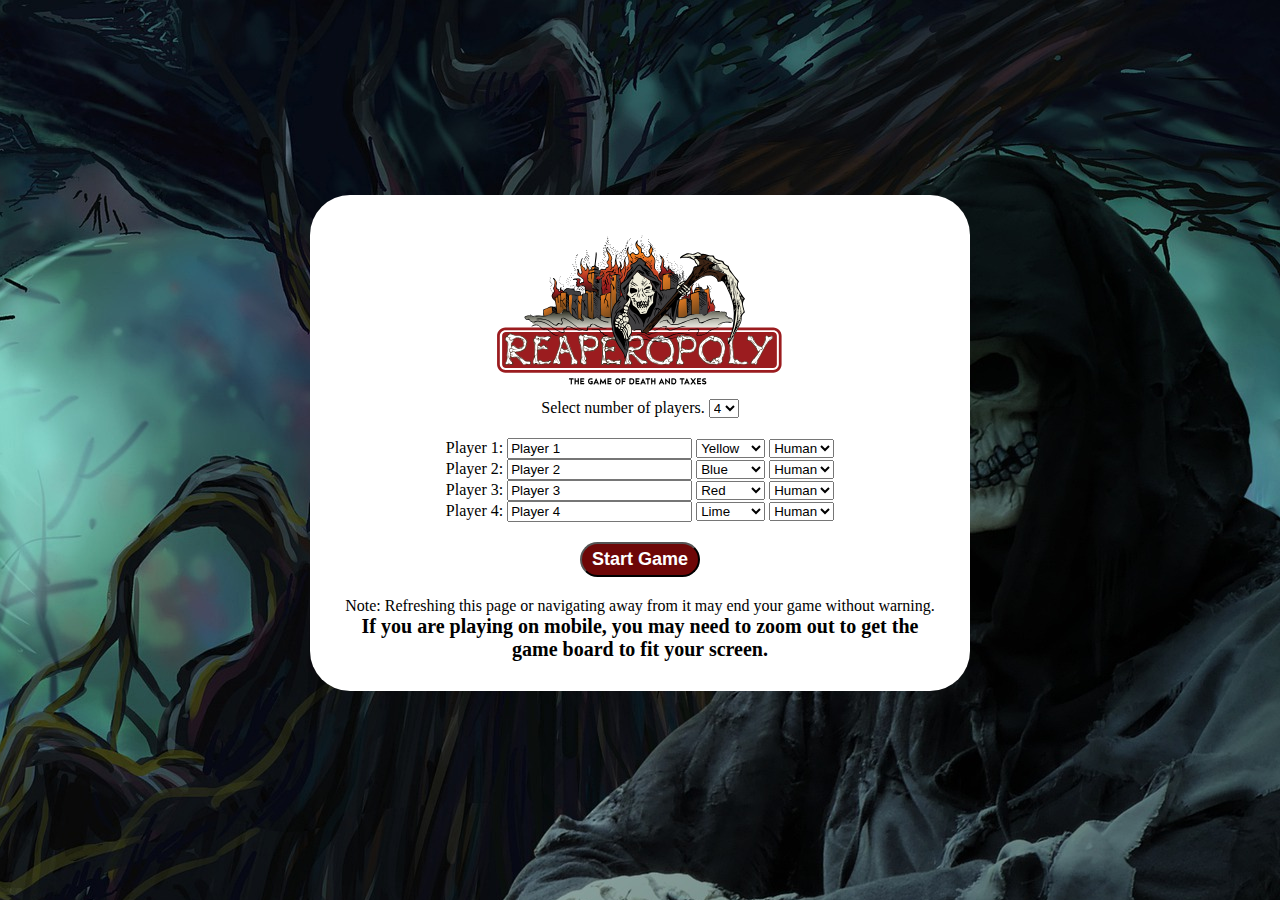
==== index.html @ f4bc970d "c" ====
<!DOCTYPE html PUBLIC "-//W3C//DTD XHTML 1.0 Strict//EN" "http://www.w3.org/TR/xhtml1/DTD/xhtml1-strict.dtd">
<html xmlns="http://www.w3.org/1999/xhtml">
<head>
	<title>Reaperopoly</title>
	<meta http-equiv="Content-type" content="text/html;charset=UTF-8" />
	<meta name="viewport" content="width=device-width, initial-scale=1">
	<script src="https://ajax.googleapis.com/ajax/libs/jquery/1.11.1/jquery.min.js"></script>
	<script type="text/javascript" src="classicedition.js"></script>
    <script src="https://code.jquery.com/jquery-1.10.2.js"></script>
	<!-- Comment out the previous line and uncomment the next one to enable the New York City Edition -->
	<!-- <script type="text/javascript" src="newyorkcityedition.js"></script> -->
	<link rel="icon" type="image/x-icon" href="/images/favicon.png">
	<script type="text/javascript" src="ai.js"></script>
	<script type="text/javascript" src="monopoly.js"></script>
	<link rel="stylesheet" type="text/css" href="styles.css" />
</head>

<body>
	<div id="popupbackground"></div>
	<div id="popupwrap">
		<div id="popup">
			<div style="position: relative;">
				<!-- <img id="popupclose" src="Images/close.png" title="Close" alt="x" onclick="hide('popupbackground'); hide('popupwrap');" /> -->
				<div id="popuptext"></div>
				<div id="popupdrag"></div>
			</div>
		</div>
	</div>

	<div id="statsbackground"></div>
	<div id="statswrap">
		<div id="stats">
			<div style="position: relative;">
				<img id="statsclose" src="images/close.png" title="Close" alt="x" />
				<div id="statstext"></div>
				<div id="statsdrag"></div>
			</div>
		</div>
	</div>

	<p id="noscript">
		Note: This page will not function without JavaScript.
	</p>

	<div id="refresh">
		Refresh this page to start a new game.
	</div>

	<!-- <div id="enlarge"></div> -->

	<div id="deed">
		<div id="deed-normal" style="display: none;">
			<div id="deed-header">
				<div style="margin: 5px; font-size: 11px;">T I T L E&nbsp;&nbsp;D E E D</div>
				<div id="deed-name"></div>
			</div>
			<table id="deed-table">
				<tr>
					<td colspan="2">
						RENT&nbsp;$<span id="deed-baserent">12</span>.
					</td>
				</tr>
				<tr>
					<td style="text-align: left;">With 1 House</td>
					<td style="text-align: right;">$&nbsp;&nbsp;&nbsp;<span id="deed-rent1">60</span>.</td>
				</tr>
				<tr>
					<td style="text-align: left;">With 2 Houses</td>
					<td style="text-align: right;"><span id="deed-rent2">180</span>.</td>
				</tr>
				<tr>
					<td style="text-align: left;">With 3 Houses</td>
					<td style="text-align: right;"><span id="deed-rent3">500</span>.</td>
				</tr>
				<tr>
					<td style="text-align: left;">With 4 Houses</td>
					<td style="text-align: right;"><span id="deed-rent4">700</span>.</td>
				</tr>
				<tr>
					<td colspan="2">
						<div style="margin-bottom: 8px;">With HOTEL $<span id="deed-rent5">900</span>.</div>
						<div>Mortgage Value $<span id="deed-mortgage">80</span>.</div>
						<div>Houses cost $<span id="deed-houseprice">100</span>. each</div>
						<div>Hotels, $<span id="deed-hotelprice">100</span>. plus 4 houses</div>
						<div style="font-size: 9px; font-style: italic; margin-top: 5px;">If a player owns ALL the Lots
							of any Color-Group, the rent is Doubled on Unimproved Lots in that group.</div>
					</td>
				</tr>
			</table>
		</div>

		<div id="deed-mortgaged">
			<div id="deed-mortgaged-name"></div>
			<p>&bull;</p>
			<div>MORTGAGED</div>
			<div> for $<span id="deed-mortgaged-mortgage">80</span></div>
			<p>&bull;</p>
			<div style="font-style: italic; font-size: 13px; margin: 10px;">Card must be turned this side up if property
				is mortgaged</div>
		</div>

		<div id="deed-special">
			<div id="deed-special-name"></div>
			<div id="deed-special-text"></div>
			<div id="deed-special-footer">
				Mortgage Value
				<span style="float: right;">$<span id="deed-special-mortgage">100</span>.</span>
			</div>
		</div>
	</div>

	<table id="board">
		<tr>
			<td class="cell board-corner the-top1" id="cell20">
				<img class="corner-card" src="./Final svgs (1)/Final svgs/small/Reaperopoly-Boardspace-21-Park.svg" />
			</td>
			<td class="cell board-top" id="cell21">
				<img class="top-card"
					src="./Final svgs (1)/Final svgs/small/Reaperopoly-Boardspace-21-Torture Terrace.svg" />
			</td>
			<td class="cell board-top" id="cell22">
				<img class="top-card" src="./Final svgs (1)/Final svgs/small/Reaperopoly-Boardspace-22-Chance.svg" />
			</td>
			<td class="cell board-top" id="cell23">
				<img class="top-card"
					src="./Final svgs (1)/Final svgs/small/Reaperopoly-Boardspace-23-Evil Avenue.svg" />
			</td>
			<td class="cell board-top" id="cell24">
				<img class="top-card"
					src="./Final svgs (1)/Final svgs/small/Reaperopoly-Boardspace-24-Sinister Street.svg" />
			</td>
			<td class="cell board-top" id="cell25">
				<img class="top-card"
					src="./Final svgs (1)/Final svgs/small/Reaperopoly-Boardspace-25-BrimstoneRR.svg" />
			</td>
			<td class="cell board-top" id="cell26">
				<img class="top-card"
					src="./Final svgs (1)/Final svgs/small/Reaperopoly-Boardspace-26-Anger Avenue.svg" />
			</td>
			<td class="cell board-top" id="cell27">
				<img class="top-card"
					src="./Final svgs (1)/Final svgs/small/Reaperopoly-Boardspace-27-Envy Avenue.svg" />
			</td>
			<td class="cell board-top" id="cell28">
				<img class="top-card" src="./Final svgs (1)/Final svgs/small/Reaperopoly-Boardspace-28-BloodW.svg" />
			</td>
			<td class="cell board-top" id="cell29">
				<img class="top-card"
					src="./Final svgs (1)/Final svgs/small/Reaperopoly-Boardspace-29-Gluttony Gardens.svg" />
			</td>
			<td class="cell board-corner the-top2" id="cell30">
				<img class="corner-card" src="./Final svgs (1)/Final svgs/small/Reaperopoly-Boardspace-32-Jail.svg" />
			</td>
		</tr>
		<tr>
			<td class="cell board-left" id="cell19">
				<img class="left-card"
					src="./Final svgs (1)/Final svgs/small/Reaperopoly-Boardspace-19-Suffer Street.svg" />
			</td>
			<td colspan="9" class="board-center"></td>
			<td class="cell board-right" id="cell31">
				<img class="right-card"
					src="./Final svgs (1)/Final svgs/small/Reaperopoly-Boardspace-31-Sloth Street.svg" />
			</td>
		</tr>
		<tr>
			<td class="cell board-left" id="cell18">
				<img class="left-card"
					src="./Final svgs (1)/Final svgs/small/Reaperopoly-Boardspace-18-Apathetic Park.svg" />
			</td>
			<td colspan="9" class="board-center"></td>
			<td class="cell board-right" id="cell32">
				<img class="right-card"
					src="./Final svgs (1)/Final svgs/small/Reaperopoly-Boardspace-32-Lust Lane.svg" />
			</td>
		</tr>
		<tr>
			<td class="cell board-left" id="cell17">
				<img class="left-card"
					src="./Final svgs (1)/Final svgs/small/Reaperopoly-Boardspace-17-Death Chest.svg" />
			</td>
			<td colspan="9" class="board-center">
				<div id="center-image">
					<img class="center-card"
						src="./Final svgs (1)/Final svgs/small/Reaperopoly-Boardspace-40-MIDDLE.svg" />
				</div>
			</td>
			<td class="cell board-right" id="cell33">
				<img class="right-card"
					src="./Final svgs (1)/Final svgs/small/Reaperopoly-Boardspace-33-Death Chest.svg" />
			</td>
		</tr>
		<tr>
			<td class="cell board-left" id="cell16">
				<img class="left-card"
					src="./Final svgs (1)/Final svgs/small/Reaperopoly-Boardspace-16-Punishment Place.svg" />
			</td>
			<td colspan="9" class="board-center"></td>
			<td class="cell board-right" id="cell34">
				<img class="right-card"
					src="./Final svgs (1)/Final svgs/small/Reaperopoly-Boardspace-34-Greed Street.svg" />
			</td>
		</tr>
		<tr>
			<td class="cell board-left" id="cell15">
				<img class="left-card"
					src="./Final svgs (1)/Final svgs/small/Reaperopoly-Boardspace-15-PerditionRR.svg" />
			</td>
			<td colspan="9" class="board-center"></td>
			<td class="cell board-right" id="cell35">
				<img class="right-card"
					src="./Final svgs (1)/Final svgs/small/Reaperopoly-Boardspace-35-InfernoRR.svg" />
			</td>
		</tr>
		<tr>
			<td class="cell board-left" id="cell14">
				<img class="left-card"
					src="./Final svgs (1)/Final svgs/small/Reaperopoly-Boardspace-14-Bleak Street.svg" />

			</td>
			<td colspan="9" class="board-center"></td>
			<td class="cell board-right" id="cell36">
				<img class="right-card" src="./Final svgs (1)/Final svgs/small/Reaperopoly-Boardspace-36-Chance.svg" />
			</td>
		</tr>
		<tr>
			<td class="cell board-left" id="cell13">
				<img class="left-card"
					src="./Final svgs (1)/Final svgs/small/Reaperopoly-Boardspace-13-Abyss Avenue.svg" />

			</td>
			<td colspan="9" class="board-center"></td>
			<td class="cell board-right" id="cell37">
				<img class="right-card"
					src="./Final svgs (1)/Final svgs/small/Reaperopoly-Boardspace-37-Pride Place.svg" />
			</td>
		</tr>
		<tr>
			<td class="cell board-left" id="cell12">
				<img class="left-card" src="./Final svgs (1)/Final svgs/small/Reaperopoly-Boardspace-12-LightCo.svg" />
			</td>
			<td colspan="9" class="board-center"></td>
			<td class="cell board-right" id="cell38">
				<img class="right-card" src="./Final svgs (1)/Final svgs/small/Reaperopoly-Boardspace-38-Infamy.svg" />
			</td>
		</tr>
		<tr>
			<td class="cell board-left" id="cell11">
				<img class="left-card"
					src="./Final svgs (1)/Final svgs/small/Reaperopoly-Boardspace-11-Grave Place.svg" />
			</td>
			<td colspan="9" class="board-center">
				<div id="jail"></div>
			</td>
			<td class="cell board-right" id="cell39">
				<img class="right-card"
					src="./Final svgs (1)/Final svgs/small/Reaperopoly-Boardspace-39-Damnation.svg" />
			</td>
		</tr>
		<tr>
			<td class="cell board-corner" id="cell10">
				<img class="corner-card the-bottom"
					src="./Final svgs (1)/Final svgs/small/Reaperopoly-Boardspace-10-Jail.svg" />
			</td>
			<td class="cell board-bottom" id="cell9">
				<img class="bottom-card"
					src="./Final svgs (1)/Final svgs/small/Reaperopoly-Boardspace-09-Dread Drive.svg" />
			</td>
			<td class="cell board-bottom" id="cell8">
				<img class="bottom-card"
					src="./Final svgs (1)/Final svgs/small/Reaperopoly-Boardspace-08-Agony Avenue.svg" />
			</td>
			<td class="cell board-bottom" id="cell7">
				<img class="bottom-card" src="./Final svgs (1)/Final svgs/small/Reaperopoly-Boardspace-07-Chance.svg" />
			</td>
			<td class="cell board-bottom" id="cell6">
				<img class="bottom-card"
					src="./Final svgs (1)/Final svgs/small/Reaperopoly-Boardspace-06-Turmoil Terrace.svg" />
			</td>
			<td class="cell board-bottom" id="cell5">
				<img class="bottom-card"
					src="./Final svgs (1)/Final svgs/small/Reaperopoly-Boardspace-05-RuinationRR.svg" />
			</td>
			<td class="cell board-bottom" id="cell4">
				<img class="bottom-card"
					src="./Final svgs (1)/Final svgs/small/Reaperopoly-Boardspace-04-Church Tax.svg" />
			</td>
			<td class="cell board-bottom" id="cell3">
				<img class="bottom-card"
					src="./Final svgs (1)/Final svgs/small/Reaperopoly-Boardspace-03-Bane Avenue.svg" />
			</td>
			<td class="cell board-bottom" id="cell2">
				<img class="bottom-card"
					src="./Final svgs (1)/Final svgs/small/Reaperopoly-Boardspace-02-Death Chest.svg" />
			</td>
			<td class="cell board-bottom" id="cell1">
				<img class="bottom-card"
					src="./Final svgs (1)/Final svgs/small/Reaperopoly-Boardspace-01-Misery Avenue.svg" />
			</td>
			<td class="cell board-corner" id="cell0">
				<img class="corner-card" id="suree"
					src="./Final svgs (1)/Final svgs/small/Reaperopoly-Boardspace-00-Go.svg" />
			</td>
		</tr>
	</table>
	<!---
    <div id="playerstats-placeholder"></div>
	-->
	
	<div id="moneybarwrap">
		<div id="moneybar">
			<table id="yeahhh">
				<tr id="moneybarrow1" class="money-bar-row">
					<td class="moneybararrowcell"><img src="images/arrow.png" id="p1arrow" class="money-bar-arrow"
							alt=">" /></td>
					<td id="p1moneybar" class="moneybarcell">
						<div><span id="p1moneyname">Player 1</span>:</div>
						<div>$<span id="p1money">1500</span></div>
					</td>
				</tr>
				<tr id="moneybarrow2" class="money-bar-row">
					<td class="moneybararrowcell"><img src="images/arrow.png" id="p2arrow" class="money-bar-arrow"
							alt=">" /></td>
					<td id="p2moneybar" class="moneybarcell">
						<div><span id="p2moneyname">Player 2</span>:</div>
						<div>$<span id="p2money">1500</span></div>
					</td>
				</tr>
				<tr id="moneybarrow3" class="money-bar-row">
					<td class="moneybararrowcell"><img src="images/arrow.png" id="p3arrow" class="money-bar-arrow"
							alt=">" /></td>
					<td id="p3moneybar" class="moneybarcell">
						<div><span id="p3moneyname">Player 3</span>:</div>
						<div>$<span id="p3money">1500</span></div>
					</td>
				</tr>
				<tr id="moneybarrow4" class="money-bar-row">
					<td class="moneybararrowcell"><img src="images/arrow.png" id="p4arrow" class="money-bar-arrow"
							alt=">" /></td>
					<td id="p4moneybar" class="moneybarcell">
						<div><span id="p4moneyname">Player 4</span>:</div>
						<div>$<span id="p4money">1500</span></div>
					</td>
				</tr>
				<tr id="moneybarrow5" class="money-bar-row">
					<td class="moneybararrowcell"><img src="images/arrow.png" id="p5arrow" class="money-bar-arrow"
							alt=">" /></td>
					<td id="p5moneybar" class="moneybarcell">
						<div><span id="p5moneyname">Player 5</span>:</div>
						<div>$<span id="p5money">1500</span></div>
					</td>
				</tr>
				<tr id="moneybarrow6" class="money-bar-row">
					<td class="moneybararrowcell"><img src="images/arrow.png" id="p6arrow" class="money-bar-arrow"
							alt=">" /></td>
					<td id="p6moneybar" class="moneybarcell">
						<div><span id="p6moneyname">Player 6</span>:</div>
						<div>$<span id="p6money">1500</span></div>
					</td>
				</tr>
				<tr id="moneybarrow7" class="money-bar-row">
					<td class="moneybararrowcell"><img src="images/arrow.png" id="p7arrow" class="money-bar-arrow"
							alt=">" /></td>
					<td id="p7moneybar" class="moneybarcell">
						<div><span id="p7moneyname">Player 7</span>:</div>
						<div>$<span id="p7money">1500</span></div>
					</td>
				</tr>
				<tr id="moneybarrow8" class="money-bar-row">
					<td class="moneybararrowcell"><img src="images/arrow.png" id="p8arrow" class="money-bar-arrow"
							alt=">" /></td>
					<td id="p8moneybar" class="moneybarcell">
						<div><span id="p8moneyname">Player 8</span>:</div>
						<div>$<span id="p8money">1500</span></div>
					</td>
				</tr>
				<tr id="moneybarrowbutton">
					<td class="moneybararrowcell">&nbsp;</td>
					<td style="border: none;">
						<input type="button" id="viewstats" value="View stats"
							title="View a pop-up window that shows a list of each player's properties." />
					</td>
				</tr>
			</table>
		</div>
	</div>

	<div id="setup">
		<img src="./images/Reaperopoly-Title.svg" style='height: 170px;' />
		<div style="margin-bottom: 20px;">
			Select number of players.
			<select id="playernumber" title="Select the number of players for the game.">
				<option>2</option>
				<option>3</option>
				<option selected="selected">4</option>
				<option>5</option>
				<option>6</option>
				<option>7</option>
				<option>8</option>
			</select>
		</div>

		<div id="player1input" class="player-input">
			Player 1: <input type="text" id="player1name" title="Player name" maxlength="16" value="Player 1" />
			<select id="player1color" title="Player color">
				<option style="color: aqua;">Aqua</option>
				<option style="color: black;">Black</option>
				<option style="color: blue;">Blue</option>
				<option style="color: fuchsia;">Fuchsia</option>
				<option style="color: gray;">Gray</option>
				<option style="color: green;">Green</option>
				<option style="color: lime;">Lime</option>
				<option style="color: maroon;">Maroon</option>
				<option style="color: navy;">Navy</option>
				<option style="color: olive;">Olive</option>
				<option style="color: orange;">Orange</option>
				<option style="color: purple;">Purple</option>
				<option style="color: red;">Red</option>
				<option style="color: silver;">Silver</option>
				<option style="color: teal;">Teal</option>
				<option selected="selected" style="color: yellow;">Yellow</option>
			</select>
			<select id="player1ai" title="Choose whether this player is controled by a human or by the computer."
				onclick="document.getElementById('player1name').disabled = this.value !== '0';">
				<option value="0" selected="selected">Human</option>
				<option value="1">Bot</option>
			</select>
		</div>

		<div id="player2input" class="player-input">
			Player 2: <input type="text" id="player2name" title="Player name" maxlength="16" value="Player 2" />
			<select id="player2color" title="Player color">
				<option style="color: aqua;">Aqua</option>
				<option style="color: black;">Black</option>
				<option selected="selected" style="color: blue;">Blue</option>
				<option style="color: fuchsia;">Fuchsia</option>
				<option style="color: gray;">Gray</option>
				<option style="color: green;">Green</option>
				<option style="color: lime;">Lime</option>
				<option style="color: maroon;">Maroon</option>
				<option style="color: navy;">Navy</option>
				<option style="color: olive;">Olive</option>
				<option style="color: orange;">Orange</option>
				<option style="color: purple;">Purple</option>
				<option style="color: red;">Red</option>
				<option style="color: silver;">Silver</option>
				<option style="color: teal;">Teal</option>
				<option style="color: yellow;">Yellow</option>
			</select>
			<select id="player2ai" title="Choose whether this player is controled by a human or by the computer."
				onclick="document.getElementById('player2name').disabled = this.value !== '0';">
				<option value="0" selected="selected">Human</option>
				<option value="1">Bot</option>
			</select>
		</div>

		<div id="player3input" class="player-input">
			Player 3: <input type="text" id="player3name" title="Player name" maxlength="16" value="Player 3" />
			<select id="player3color" title="Player color">
				<option style="color: aqua;">Aqua</option>
				<option style="color: black;">Black</option>
				<option style="color: blue;">Blue</option>
				<option style="color: fuchsia;">Fuchsia</option>
				<option style="color: gray;">Gray</option>
				<option style="color: green;">Green</option>
				<option style="color: lime;">Lime</option>
				<option style="color: maroon;">Maroon</option>
				<option style="color: navy;">Navy</option>
				<option style="color: olive;">Olive</option>
				<option style="color: orange;">Orange</option>
				<option style="color: purple;">Purple</option>
				<option selected="selected" style="color: red;">Red</option>
				<option style="color: silver;">Silver</option>
				<option style="color: teal;">Teal</option>
				<option style="color: yellow;">Yellow</option>
			</select>
			<select id="player3ai" title="Choose whether this player is controled by a human or by the computer."
				onclick="document.getElementById('player3name').disabled = this.value !== '0';">
				<option value="0" selected="selected">Human</option>
				<option value="1">Bot</option>
			</select>
		</div>

		<div id="player4input" class="player-input">
			Player 4: <input type="text" id="player4name" title="Player name" maxlength="16" value="Player 4" />
			<select id="player4color" title="Player color">
				<option style="color: aqua;">Aqua</option>
				<option style="color: black;">Black</option>
				<option style="color: blue;">Blue</option>
				<option style="color: fuchsia;">Fuchsia</option>
				<option style="color: gray;">Gray</option>
				<option style="color: green;">Green</option>
				<option selected="selected" style="color: lime;">Lime</option>
				<option style="color: maroon;">Maroon</option>
				<option style="color: navy;">Navy</option>
				<option style="color: olive;">Olive</option>
				<option style="color: orange;">Orange</option>
				<option style="color: purple;">Purple</option>
				<option style="color: red;">Red</option>
				<option style="color: silver;">Silver</option>
				<option style="color: teal;">Teal</option>
				<option style="color: yellow;">Yellow</option>
			</select>
			<select id="player4ai" title="Choose whether this player is controled by a human or by the computer."
				onclick="document.getElementById('player4name').disabled = this.value !== '0';">
				<option value="0" selected="selected">Human</option>
				<option value="1">Bot</option>
			</select>
		</div>

		<div id="player5input" class="player-input">
			Player 5: <input type="text" id="player5name" title="Player name" maxlength="16" value="Player 5" />
			<select id="player5color" title="Player color">
				<option style="color: aqua;">Aqua</option>
				<option style="color: black;">Black</option>
				<option style="color: blue;">Blue</option>
				<option style="color: fuchsia;">Fuchsia</option>
				<option style="color: gray;">Gray</option>
				<option selected="selected" style="color: green;">Green</option>
				<option style="color: lime;">Lime</option>
				<option style="color: maroon;">Maroon</option>
				<option style="color: navy;">Navy</option>
				<option style="color: olive;">Olive</option>
				<option style="color: orange;">Orange</option>
				<option style="color: purple;">Purple</option>
				<option style="color: red;">Red</option>
				<option style="color: silver;">Silver</option>
				<option style="color: teal;">Teal</option>
				<option style="color: yellow;">Yellow</option>
			</select>
			<select id="player5ai" title="Choose whether this player is controled by a human or by the computer."
				onclick="document.getElementById('player5name').disabled = this.value !== '0';">
				<option value="0" selected="selected">Human</option>
				<option value="1">Bot</option>
			</select>
		</div>

		<div id="player6input" class="player-input">
			Player 6: <input type="text" id="player6name" title="Player name" maxlength="16" value="Player 6" />
			<select id="player6color" title="Player color">
				<option selected="selected" style="color: aqua;">Aqua</option>
				<option style="color: black;">Black</option>
				<option style="color: blue;">Blue</option>
				<option style="color: fuchsia;">Fuchsia</option>
				<option style="color: gray;">Gray</option>
				<option style="color: green;">Green</option>
				<option style="color: lime;">Lime</option>
				<option style="color: maroon;">Maroon</option>
				<option style="color: navy;">Navy</option>
				<option style="color: olive;">Olive</option>
				<option style="color: orange;">Orange</option>
				<option style="color: purple;">Purple</option>
				<option style="color: red;">Red</option>
				<option style="color: silver;">Silver</option>
				<option style="color: teal;">Teal</option>
				<option style="color: yellow;">Yellow</option>
			</select>
			<select id="player6ai" title="Choose whether this player is controled by a human or by the computer."
				onclick="document.getElementById('player6name').disabled = this.value !== '0';">
				<option value="0" selected="selected">Human</option>
				<option value="1">Bot</option>
			</select>
		</div>

		<div id="player7input" class="player-input">
			Player 7: <input type="text" id="player7name" title="Player name" maxlength="16" value="Player 7" />
			<select id="player7color" title="Player color">
				<option style="color: aqua;">Aqua</option>
				<option style="color: black;">Black</option>
				<option style="color: blue;">Blue</option>
				<option style="color: fuchsia;">Fuchsia</option>
				<option style="color: gray;">Gray</option>
				<option style="color: green;">Green</option>
				<option style="color: lime;">Lime</option>
				<option style="color: maroon;">Maroon</option>
				<option style="color: navy;">Navy</option>
				<option style="color: olive;">Olive</option>
				<option selected="selected" style="color: orange;">Orange</option>
				<option style="color: purple;">Purple</option>
				<option style="color: red;">Red</option>
				<option style="color: silver;">Silver</option>
				<option style="color: teal;">Teal</option>
				<option style="color: yellow;">Yellow</option>
			</select>
			<select id="player7ai" title="Choose whether this player is controled by a human or by the computer."
				onclick="document.getElementById('player7name').disabled = this.value !== '0';">
				<option value="0" selected="selected">Human</option>
				<option value="1">Bot</option>
			</select>
		</div>

		<div id="player8input" class="player-input">
			Player 8: <input type="text" id="player8name" title="Player name" maxlength="16" value="Player 8" />
			<select id="player8color" title="Player color">
				<option style="color: aqua;">Aqua</option>
				<option style="color: black;">Black</option>
				<option style="color: blue;">Blue</option>
				<option style="color: fuchsia;">Fuchsia</option>
				<option style="color: gray;">Gray</option>
				<option style="color: green;">Green</option>
				<option style="color: lime;">Lime</option>
				<option style="color: maroon;">Maroon</option>
				<option style="color: navy;">Navy</option>
				<option style="color: olive;">Olive</option>
				<option style="color: orange;">Orange</option>
				<option selected="selected" style="color: purple;">Purple</option>
				<option style="color: red;">Red</option>
				<option style="color: silver;">Silver</option>
				<option style="color: teal;">Teal</option>
				<option style="color: yellow;">Yellow</option>
			</select>
			<select id="player8ai" title="Choose whether this player is controled by a human or by the computer."
				onclick="document.getElementById('player8name').disabled = this.value !== '0';">
				<option value="0" selected="selected">Human</option>
				<option value="1">Bot</option>
			</select>
		</div>

		<div style="margin: 20px 0px;">
			<input id="start-btn" type="button" value="Start Game" onclick="setup();" title="Begin playing." />
		</div>

		<div id="noF5">Note: Refreshing this page or navigating away from it may end your game without warning.
			<strong style="font-size: 20px;">If you are playing on mobile, you
			may need to zoom out to get the game board to fit your screen. </strong>
		</div>
	</div>

	<div id="control">
		<table>
			<tr>
				<td style="text-align: left; vertical-align: top; border: none;">
					<div id="menu">
						<table id="menutable" cellspacing="0">
							<tr>
								<td class="menu-item" id="buy-menu-item">

									<a href="javascript:void(0);"
										title="View alerts and buy the property you landed on.">Buy</a>
								</td>
								<td class="menu-item" id="manage-menu-item">

									<a href="javascript:void(0);"
										title="View, mortgage, and improve your property. ">Manage</a>
								</td>
								<td class="menu-item" id="trade-menu-item">

									<a href="javascript:void(0);"
										title="Exchange property with other players.">Trade</a>
								</td>
							</tr>
						</table>
					</div>

					<div id="buy">
						<div id="alert"></div>
						<div id="landed"></div>
					</div>

					<div id="manage">
						<div id="option">
							<div id="buildings" title="Available buildings"></div>
							<input type="button" value="Buy house" id="buyhousebutton" />
							<input type="button" value="Mortgage" id="mortgagebutton" />
							<input type="button" value="Sell house" id="sellhousebutton" />
						</div>
						<div id="owned"></div>
					</div>
				</td>
				<td style="vertical-align: top; border: none;">
					<div id="quickstats" style="">
						<div><span id="pname">Player 1</span>:</div>
						<div><span id="pmoney">$1500</span></div>
					</div>
					<div>
						<div id="die0" title="Die" class="die die-no-img"></div>
						<div id="die1" title="Die" class="die die-no-img"></div>
					</div>

				</td>
			</tr>
			<tr>
				<td colspan="2" style="border: none">
					<div style="padding-top: 8px;">
						<input type="button" id="nextbutton" title="Roll the dice and move your token accordingly."
							value="Roll Dice" />
						<input type="button" id="resignbutton"
							title="If you cannot pay your debt then you must resign from the game." value="Resign"
							onclick="game.resign();" />
					</div>
				</td>
			</tr>
		</table>
	</div>

	<div id="trade">
		<table style="border-spacing: 3px;">
			<tr>
				<td class="trade-cell">
					<div id="trade-leftp-name"></div>
				</td>
				<td class="trade-cell">
					<div id="trade-rightp-name"></div>
				</td>
			</tr>
			<tr>
				<td class="trade-cell">
					$&nbsp;<input id="trade-leftp-money" value="0"
						title="Enter amount to exchange with the other player." />
				</td>
				<td class="trade-cell">
					$&nbsp;<input id="trade-rightp-money" value="0"
						title="Enter amount to exchange with the other player." />
				</td>
			</tr>
			<tr>
				<td id="trade-leftp-property" class="trade-cell"></td>
				<td id="trade-rightp-property" class="trade-cell"></td>
			</tr>
			<tr>
				<td colspan="2" class="trade-cell">
					<input type="button" id="proposetradebutton" value="Propose Trade" onclick="game.proposeTrade();"
						title="Exchange the money and properties that are checked above." />
					<input type="button" id="canceltradebutton" value="Cancel Trade" onclick='game.cancelTrade();'
						title="Cancel the trade." />
					<input type="button" id="accepttradebutton" value="Accept Trade" onclick="game.acceptTrade();"
						title="Accept the proposed trade." />
					<input type="button" id="rejecttradebutton" value="Reject Trade" onclick='game.cancelTrade();'
						title="Reject the proposed trade." />
				</td>
			</tr>
		</table>
	</div>
	<script>
		// The current position of mouse
		let x = 0;
		let y = 0;

		// Query the element
		const ele = document.getElementById('control');

		// Handle the mousedown event
		// that's triggered when user drags the element
		const mouseDownHandler = function (e) {
			// Get the current mouse position
			x = e.clientX;
			y = e.clientY;

			// Attach the listeners to `document`
			document.addEventListener('mousemove', mouseMoveHandler);
			document.addEventListener('mouseup', mouseUpHandler);
		};

		const mouseMoveHandler = function (e) {
			// How far the mouse has been moved
			const dx = e.clientX - x;
			const dy = e.clientY - y;

			// Set the position of element
			ele.style.top = `${ele.offsetTop + dy}px`;
			ele.style.left = `${ele.offsetLeft + dx}px`;

			// Reassign the position of mouse
			x = e.clientX;
			y = e.clientY;
		};

		const mouseUpHandler = function () {
			// Remove the handlers of `mousemove` and `mouseup`
			document.removeEventListener('mousemove', mouseMoveHandler);
			document.removeEventListener('mouseup', mouseUpHandler);
		};

		ele.addEventListener('mousedown', mouseDownHandler);




	</script>
	
</body>

</html>
---- styles.css ----
body {
  background: #000000;
  margin: 0px;
  min-width: 1075px;
  background-image: url("./images/background.jpg");
  background-position-x: -400px;
}


td {
  font-size: 12px;
  font-family: arial, sans-serif;
  border: 1px solid black;
  text-align: center;
}

#setup {
  display: none;
  margin: 15px;
  text-align: center;
  background-color: white;
  border-radius: 40px;
  max-width: 600px;
  padding: 30px;
  /*
  margin: 110px auto;
  */
  position: absolute;
  left: 0;
  top: 20%;
  right: 0;
  margin-left: auto;
  margin-right: auto;
}



#propertystats {
  margin-right: 110px;
}

#refresh {
  display: none;
  margin: 15px;
}

#noF5 {
  display: none;
}

#noscript {
  margin-left: 10px;
}

#board {
  display: none;
  /*
	border: 2px solid rgb(255, 255, 255);
	*/
  border: 2px solid rgb(0, 0, 0);

  border-spacing: 3px;
  margin: 25px;
  float: left;
}

#jail {
  border: 1px solid black;
  height: 65px;
  width: 65px;
  position: relative;
  top: 73px;
  left: -73px;
  z-index: 2;
}

#control {
  position: absolute;
  z-index: 9;
  top: 250px;
  left: 250px;
  border: 2px solid black;
  padding: 10px;
  display: none;
  background-color: white;
  cursor: move;
}

#quickstats {
  font-size: 12px;
  font-weight: bold;
  font-family: arial, sans-serif;
  border: 2px solid blue;
  margin: 5px;
  padding: 3px;
  width: 80px;
}

#pname {
  background-color: white;
}

#landed {
  padding: 3px;
  border: 1px solid gray;
  border-top: none;
  width: 302px;

  margin: 0px;
  text-align: center;
}

#alert {
  width: 307px;
  height: 92px;
  margin: 0px;
  padding-left: 1px;
  border: 1px solid gray;
  font-family: Consolas, "Courier New", monospace;
  font-size: 13px;
  background-color: #ffffff;
  overflow-y: scroll;
}

#manage {
  width: 308px;
  border: 1px solid gray;
  display: none;
}

#option {
  border-bottom: 1px solid gray;
  background-color: white;
  display: none;
  background: white;
  vertical-align: middle;
  padding: 3px;
  text-align: center;
  min-height: 26px;
}

#buildings {
  margin: auto;
  height: 21px;
  font-size: 16px;
  font-weight: bold;
}

#buildings .house {
  width: 25px;
  height: 19px;
  vertical-align: top;
  float: none;
}

#buildings .hotel {
  width: 26px;
  height: 19px;
  vertical-align: top;
  float: none;
}

#owned {
  padding: 3px 0px;
  background-color: white;
  text-align: center;
  max-height: 390px;
  overflow-y: auto;
}

#owned .propertycellname {
  vertical-align: top;
}

#property {
  margin-right: 1px;
  background: white;
}

#trade {
  border: 2px solid black;
  display: none;
  width: 630px;
  margin: 15px auto;
  background-color: white;
  border-radius: 8px;
  padding: 2px;
  z-index: 14;
}

#trade-leftp-name {
  font-size: 13px;
  font-weight: bold;
}

#trade-leftp-name option {
  font-size: 13px;
  font-weight: normal;
}

#trade-rightp-name {
  font-size: 13px;
  font-weight: bold;
}

#trade-rightp-name option {
  font-size: 13px;
  font-weight: normal;
}

#trade-leftp-money {
  width: 90%;
}

#trade-rightp-money {
  width: 90%;
}

#deedcolor {
  background: white;
  width: 100%;
  height: 48px;
}

#deedname {
  margin-top: 10px;
  font-weight: bold;
  font-size: 20px;
  background-color: white;
}

#menu {
  width: 290px;
  height: 32px;
  margin: 0px 10px;
}

#menutable {
  padding: 0px;
  text-align: left;
  font-family: arial, sans-serif;
  color: white;
  font-weight: bold;
  font-size: 16px;
  border: 1px solid blue;
  border-radius: 5px 5px 0px 0px;
  height: 30px;
  width: 99%;
  margin: 0px;
  background-color: #305bc9;
  /* background-image: -webkit-linear-gradient(bottom,#213EB2,#4787ED);
	background-image: -moz-linear-gradient(bottom,#213EB2,#4787ED); */
  background-image: url(images/menu_background.png);
  /* background-repeat: repeat-x; */
  overflow: hidden;
}

#menutable td {
  vertical-align: top;
}

#menu a {
  color: #ffffff;
  text-decoration: none;
  display: block;
  height: 100%;
  width: 100%;
  padding-top: 8px;
}

#buy-menu-item {
  color: #ffffff;
  margin-left: 2px;
  border-left: none;
}

#trade-menu-item {
  color: #aaaaaa;
  border-right: none;
  margin-right: 2px;
}

#popup {
  width: 300px;
  min-width: 300px;
  font-family: Arial, sans-serif;
  font-size: 14px;
  padding: 10px;
  text-align: center;
  word-wrap: break-word;
  line-height: 1.5;
  border: 2px solid black;
  border-radius: 10px;
  background-color: white;
  display: block;
  z-index: 13;
  margin: auto;
  -webkit-user-select: none;
  user-select: none;
}

#popupwrap {
  position: absolute;
  top: 255px;
  left: 0px;
  width: 100%;
  display: none;
  background-color: transparent;
  z-index: 13;
  -webkit-user-select: none;
  user-select: none;
}

#popuptext {
  overflow-x: auto;
}

/* #popupclose {
	display: none;
	position: absolute;
	top: -24px;
	right: -25px;
	width: 30px;
	height: 30px;
	border: none;
	cursor: pointer;
	overflow: visible;
	z-index: 12;
} */

#popupclose input {
  margin: 0px;
  background-color: red;
  height: 18px;
  width: 18px;
  padding: 0px;
}

#popupbackground {
  position: fixed;
  width: 100%;
  height: 100%;
  top: 0px;
  left: 0px;
  background-color: #000000;
  opacity: 0.5;
  display: none;
  z-index: 10;
}

#popupdrag {
  width: 100%;
  height: 16px;
  position: absolute;
  top: -16px;
  cursor: move;
}

#stats {
  max-width: 914px;
  min-width: 454px;
  font-family: Arial, sans-serif;
  font-size: 14px;
  padding: 10px;
  text-align: center;
  word-wrap: break-word;
  line-height: 1.5;
  border: 2px solid black;
  border-radius: 10px;
  background-color: white;
  display: block;
  z-index: 17;
  margin: auto;
  position: relative;
  top: 0px;
  left: 0px;
  -webkit-user-select: none;
  user-select: none;
}

#statswrap {
  position: absolute;
  top: 250px;
  left: 0px;
  width: 100%;
  display: none;
  background-color: transparent;
  -webkit-user-select: none;
  user-select: none;
}

#statstext {
  overflow: hidden;
  min-height: 70px;
}

#statsclose {
  display: block;
  position: absolute;
  top: -24px;
  right: -25px;
  width: 30px;
  height: 30px;
  border: none;
  cursor: pointer;
  overflow: visible;
  z-index: 17;
}

#statsbackground {
  position: fixed;
  width: 100%;
  height: 100%;
  top: 0px;
  left: 0px;
  background-color: #000000;
  opacity: 0.5;
  display: none;
  z-index: 16;
}

#statsdrag {
  width: 100%;
  height: 16px;
  position: absolute;
  top: -16px;
  cursor: move;
}

#deed {
  display: none;
  position: fixed;
  border: 2px solid black;
  width: 235px;
  height: 275px;
  background-color: white;
  z-index: 18;
  -webkit-user-select: none;
  user-select: none;
}

#deed td {
  border: none;
}

#deed-header {
  width: 215px;
  height: 48px;
  border: 1px solid black;
  margin: 9px;
  background-color: yellow;
  text-align: center;
  text-transform: uppercase;
  font-family: Calibri, Arial;
}

#deed-name {
  font-size: 15px;
  font-weight: bold;
}

#deed-table {
  margin: 9px;
  width: 217px;
  border-spacing: 1px;
}

#deed-mortgaged {
  font-family: Calibri, Arial;
  font-size: 16px;
  text-align: center;
}

#deed-mortgaged-name {
  font-size: 18px;
  font-weight: bold;
  text-transform: uppercase;
  margin: 30px 20px 20px;
}

#deed-special {
  font-family: Calibri, Arial;
  text-align: justify;
}

#deed-special-name {
  text-align: center;
  font-size: 18px;
  font-weight: bold;
  border-style: solid;
  border-width: 2px 0px;
  text-transform: uppercase;
  margin: 50px 20px 20px;
}

#deed-special-text {
  margin: 20px;
  font-size: 15px;
}

#deed-special-footer {
  margin: 0px 20px;
  width: 195px;
  position: absolute;
  bottom: 20px;
  font-size: 16px;
}

#enlarge-wrap {
  border: none;
  z-index: 0;
}

.menu-item:hover {
  /* background-image: -webkit-linear-gradient(bottom,#000080,#4787ED);
	background-image: -moz-linear-gradient(bottom,#000080,#4787ED); */

  background-image: url(images/menu_background_hover.png);
}

.menu-item {
  padding: 0px;
  border-collapse: collapse;
  text-align: center;
  display: table-cell;
  background-color: transparent;
  border: none;
  border-right: 2px solid white;
  height: 30px;
  min-width: 90px;
  width: 90px;
  max-width: 90px;
  overflow: hidden;
}

.die {
  display: none;
  margin: 5px;
  float: left;
}

.die-no-img {
  border-radius: 6px;
  font-weight: bold;
  border: 2px solid black;
  padding: 5px 10px;
}
.house {
  width: 25px;
  height: 19px;
  vertical-align: middle;
  float: right;
}

.hotel {
  width: 26px;
  height: 19px;
  vertical-align: middle;
  float: right;
}

.cell {
  position: relative;
  top: 0px;
  left: 0px;
  padding: 0px;
  vertical-align: bottom;
  background-repeat: no-repeat;
  background-size: auto 40px;
}

.board-center {
  width: 675px;
  border: none;
  vertical-align: bottom;
  background-repeat: no-repeat;
  background-size: auto 40px;
}

.board-corner {
  width: 102px;
  height: 102px;
}

.board-top {
  width: 72px;
  height: 102px;
}

.board-bottom {
  width: 72px;
  height: 102px;
}

.board-left {
  width: 102px;
  height: 72px;
}

.board-right {
  width: 102px;
  height: 72px;
}

.enlarge {
  width: 150px;
  height: 200px;
  display: none;
  background-color: white;
  border: 2px solid black;
  text-align: center;
  font-size: 12px;
  font-family: arial, sans-serif;
  position: fixed;
  z-index: 15;
}

.enlarge-color {
  background: white;
  width: 100%;
  height: 40px;
}

.enlarge-name {
  font-weight: bold;
  font-size: 20px;
  background-color: white;
  height: 45px;
}

.enlarge-price {
  background-color: white;
  vertical-align: bottom;
  height: 25px;
}

.enlarge-token {
  height: 45px;
  width: 150px;
}

.moneybarcell {
  width: 83px;
  min-width: 83px;
}

.moneybararrowcell {
  background: white;
  width: 30px;
  border: none;
  text-align: right;
  padding: 0px;
}

.money-bar-arrow {
  height: 30px;
  width: 30px;
}
.propertycellcheckbox {
  width: 20px;
  height: 20px;
  border: none;
  vertical-align: middle;
}

.propertycellcolor {
  padding: 0px;
  width: 20px;
  height: 20px;
  border-width: 1px;
  border-style: solid;
  border-color: white;
}

.propertycellname {
  height: 20px;
  width: 250px;
  border: none;
  cursor: default;
  text-align: left;
  vertical-align: middle;
}

.propertycelldeed {
  width: 18px;
  height: 20px;
  border: 1px solid grey;
  cursor: pointer;
  display: none;
}

.statscellcolor {
  padding: 0px;
  width: 22px;
  height: 20px;
  border: none;
}

.statscellname {
  height: 20px;
  border: none;
  cursor: default;
  text-align: left;
  min-width: 172px;
}

.statsplayername {
  font-weight: bold;
  font-size: 24px;
}

.statscell {
  border: 2px solid black;
  padding: 8px;
  vertical-align: top;
  width: 202px;
  min-width: 115px;
}

.trade-cell {
  border: none;
  border-radius: 3px;
  width: 308px;
  height: 26px;
  vertical-align: middle;
}

.cell-anchor {
  width: 100%;
  height: 100%;
  position: relative;
  bottom: 0px;
  left: 0px;
}

.cell-name {
  position: absolute;
  bottom: 0px;
  left: 0px;
  text-align: center;
  width: 100%;
}

.cell-position-holder {
  width: 100%;
  height: 100%;
  z-index: 1;
  position: relative;
}

.cell-position {
  height: 12px;
  width: 12px;
  position: absolute;
  top: 0px;
  left: 0px;
}

.cell-owner {
  background-size: cover;
  display: none;
  position: absolute;
}

.board-top .cell-owner {
  background-image: url("images/hori-bar.png");

  height: 15px;
  left: 0px;

  top: -25px;
  width: 72px;
}

.board-bottom .cell-owner {
  background-image: url("images/hori-bar.png");
  bottom: -25px;

  height: 15px;

  left: 0px;
  width: 72px;
}

.board-left .cell-owner {
  background-image: url("images/vert-bar.png");

  height: 68px;
  left: -25px;

  top: 0px;
  width: 15px;
}

.board-right .cell-owner {
  background-image: url("images/vert-bar.png");

  height: 68px;
  right: -25px;

  top: 0px;
  width: 15px;
}



#moneybar {
  float: right;
  border: 0px solid black;
  background-color: white;
  margin: 15px;
  border-radius: 5px;
  display: none;
  z-index: 14;
  position: relative;
  cursor: default;
  -webkit-user-select: none;
  user-select: none;
}

#moneybar table {
  font-weight: bold;
  border-spacing: 1px;
}

#moneybarwrap {
  position: absolute;
  min-width: 135px;
  top: 0px;
  right: 0px;
  -webkit-user-select: none;
  user-select: none;

  position: relative;
  min-width: 135px;
  z-index: -1;
  top: 0;
  right: 45px;
  -webkit-user-select: none;
  user-select: none;
  cursor: move;
}
@media screen and (max-width: 900px) {
  #moneybarwrap {
      position: absolute;
  min-width: 135px;
  top: 0px;
  right: 0px;
  -webkit-user-select: none;
  user-select: none;

  position: relative;
  min-width: 135px;
  z-index: -1;
  top: 0;
  -webkit-user-select: none;
  user-select: none;
      right: 45%;
  }   
}

.board-center {
  position: relative;
}

.cell {
  color: rgba(255, 255, 255, 0);
}

#center-image {
  position: absolute;
  width: 690px;
  top: -155px;
}
.board-bottom {
  position: relative;
  height: 120px;
  height: 123px;
  background-position: center;
  color: rgba(96, 1, 1, 0);
}
.bottom-card {
  position: absolute;
  height: 126px;
  height: 128px;
  left: -1.1px;
}
.board-top {
  position: relative;
  height: 120px;
  height: 123px;
  background-position: center;
  transform: rotate(180deg);
  color: rgba(96, 1, 1, 0);
}
.top-card {
  position: absolute;
  height: 126px;
  height: 128px;
  left: -1.1px;
  top: -1px;
}
.board-corner {
  position: relative;
  height: 120px;
  background-position: center;
  color: rgba(96, 1, 1, 0);
}
.corner-card {
  position: absolute;
  height: 126px;
  height: 128px;
  left: -1.1px;
}
.board-corner {
  position: relative;
  height: 120px;
  background-position: center;
  color: rgba(96, 1, 1, 0);
}
.the-top2 {
  left: -.6px;
  top: -4px;
}
.the-top1 {
  left: -1.95px;
  top: -4px;
}
/* wary */
.the-bottom {
  left: -3.5px;
  height: 128px;
}
.board-right {
  position: relative;
  background-position: center;
  color: rgba(96, 1, 1, 0);
  width: 120px;
  width: 123px;
}
.right-card {
  position: absolute;
  height: 126px;
  height: 128px;
  transform: rotate(-90deg);
  bottom: -27px;
  left: 24px;
  right: 20px;
}
.board-left {
  position: relative;
  background-position: center;
  color: rgba(96, 1, 1, 0);
  width: 120px;
  width: 123px;
}
.left-card {
  position: absolute;
  height: 126px;
  height: 128px;
  transform: rotate(90deg);
  bottom: -24px;
  right: 24px;
  top: -28px;
}
#board {
	background-color:#efe9d5;
}
#start-btn {

  background-color: #6e0707;


	color: white;
	border-radius: 20px;
	font-size: 18px;
	padding: 5px 10px;
	font-weight: 800;
	transition: .2s ease-in-out;
	cursor: pointer;
  }
  #start-btn:hover {
  background-color: #6e0707;


  }
  #nextbutton {
  background-color: #6e0707;

	color: white;
	border-radius: 20px;
	font-size: 13px;
	padding: 5px 10px;
	font-weight: 800;
	cursor: pointer;
  }
  #proposetradebutton, #canceltradebutton {
  background-color: #6e0707;

	color: white;
	border-radius: 20px;
	font-size: 13px;
	padding: 5px 10px;
	font-weight: 800;
	cursor: pointer;
  }
  #viewstats {
	background-color: #6e0707;

	color: white;
	border-radius: 20px;
	cursor: pointer;
  }
 .menu-item {
	background-color: #6e0707;

 }
  #yeahhh {
    touch-action: none;
      user-select: none;
      cursor: move;
      
  }
  #moneybarwrap {
    cursor: move;

   

    /* Doesn't allow to select the content inside */
    user-select: none;
  }



  @media screen and (max-width: 980px) {

    body {
      /*
      transform: scale(.80);   
      */
   }
   #popup {
    margin-top: 50px;
    margin-left: 310px;
    width: 200px;
    min-width: 200px;

  }
   #control {
     transform: scale(.90);
   }
   body {
     width:auto;
   }
    #setup {
  
      display: none;
      margin: 15px;
      text-align: center;
      background-color: white;
      border-radius: 40px;
      max-width: 450px;
      padding: 30px;
      /*
      margin: 110px auto;
      */
      position: absolute;
      left: 0;
      top: 20%;
      right: 0;
      margin-top: 140px;
      margin-left: 200px;
  }

  }
  @media screen and (max-width: 780px) {

    #board {
      transform: scale(.90);   
   }
   
   #control {
     transform: scale(.90);
   }
   body {
     width:fit-content;
     width:auto;
   }
    #setup {
  
      display: none;
      margin: 15px;
      text-align: center;
      background-color: white;
      border-radius: 40px;
      max-width: 450px;
      padding: 30px;
      /*
      margin: 110px auto;
      */
      position: absolute;
      left: 0;
      top: 20%;
      right: 0;
      
      margin-left: 200px;
      margin-top: 140px;
    
  }

  }
  @media screen and (max-width: 630px) {

    #board {
      transform: scale(.90);   
   }
   
   #control {
     transform: scale(.90);
   }
   body {
     width:fit-content;
     width:auto;
   }
    #setup {
      margin-top: 140px;

      margin-left: 200px;
  }

  }
  @media screen and (max-width: 480px) {
  
    #board {
      /*
       transform: scale(.50);   
       */
       transform: scale(.70);   

       margin-left: 33px;
    }
    #control {
      /*
       transform: scale(.50);   
      */
      transform: scale(.70);   
      margin-top: 50px;
      margin-left: 33px;

    }
    body {
      width:fit-content;
     width:auto;
    }
  
    #setup {
  
        display: none;
        margin: 15px;
        text-align: center;
        background-color: white;
        border-radius: 40px;
        max-width: 450px;
        min-width: 400px;
        padding: 30px;
        /*
        margin: 110px auto;
        */
        position: absolute;
        left: 0;
        top: 20%;
        right: 0;
        margin-top: 10px;
        margin-left: 10px;
    }
  }
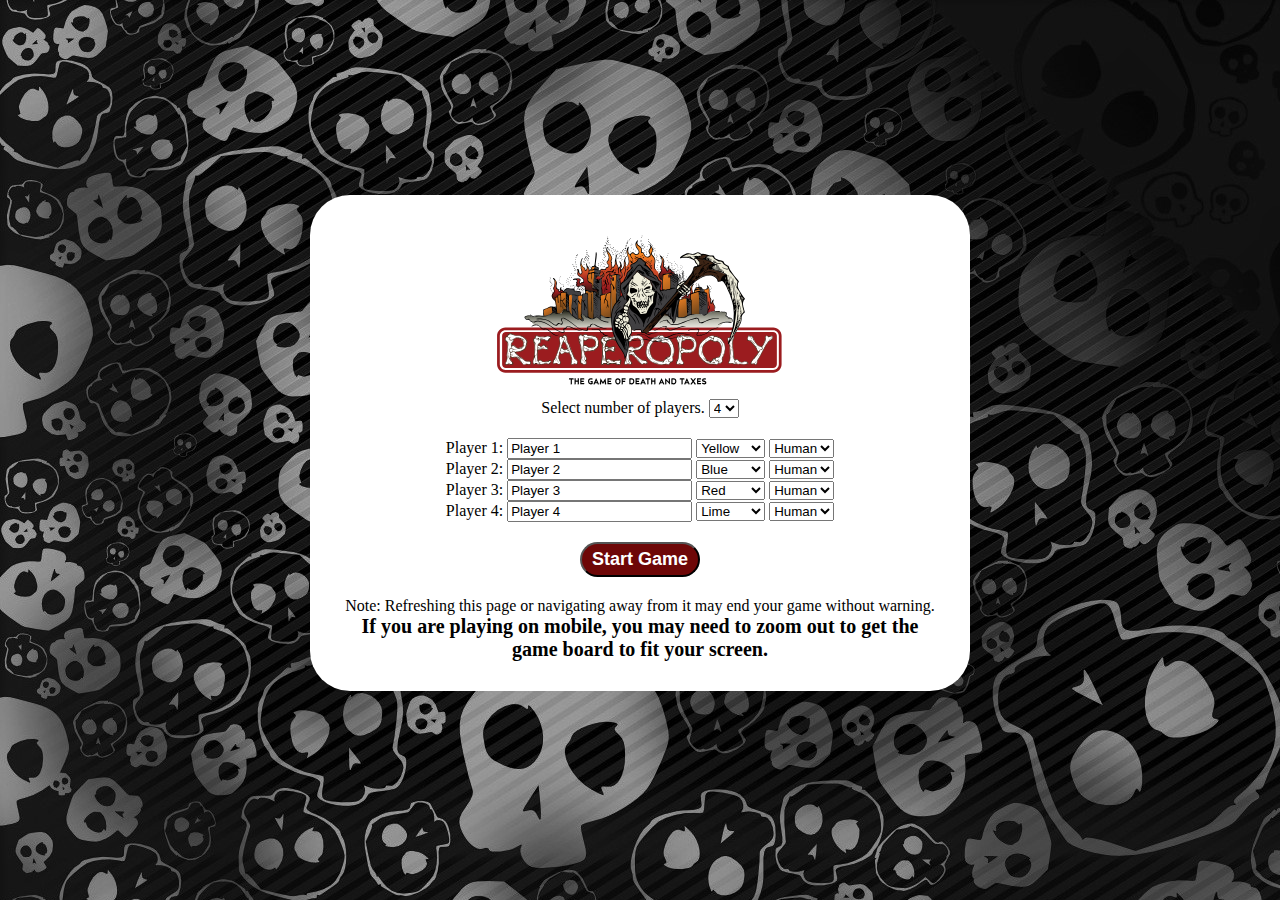
==== commit 68c0d70a: "changes" ====
--- a/index.html
+++ b/index.html
@@ -1,12 +1,12 @@
 <!DOCTYPE html PUBLIC "-//W3C//DTD XHTML 1.0 Strict//EN" "http://www.w3.org/TR/xhtml1/DTD/xhtml1-strict.dtd">
 <html xmlns="http://www.w3.org/1999/xhtml">
 <head>
-	<title>Reaperopoly</title>
+	<title>Reaperopoly - The Game of Death and Taxes</title>
+	<meta name="description" content="">
 	<meta http-equiv="Content-type" content="text/html;charset=UTF-8" />
 	<meta name="viewport" content="width=device-width, initial-scale=1">
 	<script src="https://ajax.googleapis.com/ajax/libs/jquery/1.11.1/jquery.min.js"></script>
 	<script type="text/javascript" src="classicedition.js"></script>
-    <script src="https://code.jquery.com/jquery-1.10.2.js"></script>
 	<!-- Comment out the previous line and uncomment the next one to enable the New York City Edition -->
 	<!-- <script type="text/javascript" src="newyorkcityedition.js"></script> -->
 	<link rel="icon" type="image/x-icon" href="/images/favicon.png">
@@ -20,6 +20,7 @@
 	<div id="popupwrap">
 		<div id="popup">
 			<div style="position: relative;">
+				<span id="popup-line"></span>
 				<!-- <img id="popupclose" src="Images/close.png" title="Close" alt="x" onclick="hide('popupbackground'); hide('popupwrap');" /> -->
 				<div id="popuptext"></div>
 				<div id="popupdrag"></div>
@@ -303,10 +304,7 @@
 			</td>
 		</tr>
 	</table>
-	<!---
-    <div id="playerstats-placeholder"></div>
-	-->
-	
+
 	<div id="moneybarwrap">
 		<div id="moneybar">
 			<table id="yeahhh">
--- a/styles.css
+++ b/styles.css
@@ -1,11 +1,15 @@
 body {
   background: #000000;
   margin: 0px;
+  background-image: url("./images/skull_texture_background_shadow_55295_1920x1080\ -\ Copy.jpg");
+  /*
+  background-position-x: -400px;
+  /*
   min-width: 1075px;
-  background-image: url("./images/background.jpg");
-  background-position-x: -400px;
-}
-
+  */
+  background-repeat: no-repeat;
+  min-width: 630px;
+}
 
 td {
   font-size: 12px;
@@ -32,8 +36,6 @@
   margin-left: auto;
   margin-right: auto;
 }
-
-
 
 #propertystats {
   margin-right: 110px;
@@ -751,9 +753,15 @@
 .cell-position {
   height: 12px;
   width: 12px;
+  height: 25px;
+  height: 28px;
+  width: 25px;
+  width: 28px;
   position: absolute;
   top: 0px;
   left: 0px;
+
+  border-radius: 30px;
 }
 
 .cell-owner {
@@ -802,8 +810,6 @@
   width: 15px;
 }
 
-
-
 #moneybar {
   float: right;
   border: 0px solid black;
@@ -822,7 +828,7 @@
   font-weight: bold;
   border-spacing: 1px;
 }
-
+/*
 #moneybarwrap {
   position: absolute;
   min-width: 135px;
@@ -840,23 +846,82 @@
   user-select: none;
   cursor: move;
 }
-@media screen and (max-width: 900px) {
+@media screen and (max-width: 1000px) {
   #moneybarwrap {
-      position: absolute;
+    position: absolute;
+    min-width: 135px;
+    top: 0px;
+    right: 0px;
+    -webkit-user-select: none;
+    user-select: none;
+
+    position: relative;
+    min-width: 135px;
+    z-index: -1;
+    top: 850px;
+    -webkit-user-select: none;
+    user-select: none;
+    right: 655px;
+  }
+}
+*/
+
+#moneybarwrap {
+  position: absolute;
   min-width: 135px;
-  top: 0px;
-  right: 0px;
+  top: 80px;
+  left: 970px;
   -webkit-user-select: none;
   user-select: none;
-
-  position: relative;
-  min-width: 135px;
-  z-index: -1;
-  top: 0;
-  -webkit-user-select: none;
-  user-select: none;
-      right: 45%;
-  }   
+}
+@media screen and (max-width: 1100px) {
+  #moneybarwrap {
+    position: absolute;
+    min-width: 135px;
+    top: 80px;
+    left: 930px;
+    -webkit-user-select: none;
+    user-select: none;
+  }
+}
+@media screen and (max-width: 1000px) {
+  #moneybarwrap {
+    position: absolute;
+    min-width: 135px;
+    top: 650px;
+    top: 150px;
+    left: 240px;
+    left: 510px;
+    -webkit-user-select: none;
+    user-select: none;
+  }
+}
+@media screen and (max-width: 890px) {
+  #moneybarwrap {
+    position: absolute;
+    min-width: 135px;
+    top: 650px;
+    top: 150px;
+
+    left: 180px;
+    left: 510px;
+    -webkit-user-select: none;
+    user-select: none;
+  }
+}
+@media screen and (max-width: 500px) {
+  #moneybarwrap {
+    position: absolute;
+    min-width: 135px;
+    top: 650px;
+    top: 150px;
+
+    left: 190px;
+    left: 480px;
+
+    -webkit-user-select: none;
+    user-select: none;
+  }
 }
 
 .board-center {
@@ -919,7 +984,7 @@
   color: rgba(96, 1, 1, 0);
 }
 .the-top2 {
-  left: -.6px;
+  left: -0.6px;
   top: -4px;
 }
 .the-top1 {
@@ -964,213 +1029,168 @@
   top: -28px;
 }
 #board {
-	background-color:#efe9d5;
+  background-color: #efe9d5;
 }
 #start-btn {
-
   background-color: #6e0707;
 
-
-	color: white;
-	border-radius: 20px;
-	font-size: 18px;
-	padding: 5px 10px;
-	font-weight: 800;
-	transition: .2s ease-in-out;
-	cursor: pointer;
-  }
-  #start-btn:hover {
+  color: white;
+  border-radius: 20px;
+  font-size: 18px;
+  padding: 5px 10px;
+  font-weight: 800;
+  transition: 0.2s ease-in-out;
+  cursor: pointer;
+}
+#start-btn:hover {
   background-color: #6e0707;
-
-
-  }
-  #nextbutton {
+}
+#nextbutton {
   background-color: #6e0707;
 
-	color: white;
-	border-radius: 20px;
-	font-size: 13px;
-	padding: 5px 10px;
-	font-weight: 800;
-	cursor: pointer;
-  }
-  #proposetradebutton, #canceltradebutton {
+  color: white;
+  border-radius: 20px;
+  font-size: 13px;
+  padding: 5px 10px;
+  font-weight: 800;
+  cursor: pointer;
+}
+#proposetradebutton,
+#canceltradebutton {
   background-color: #6e0707;
 
-	color: white;
-	border-radius: 20px;
-	font-size: 13px;
-	padding: 5px 10px;
-	font-weight: 800;
-	cursor: pointer;
-  }
-  #viewstats {
-	background-color: #6e0707;
-
-	color: white;
-	border-radius: 20px;
-	cursor: pointer;
-  }
- .menu-item {
-	background-color: #6e0707;
-
- }
-  #yeahhh {
-    touch-action: none;
-      user-select: none;
-      cursor: move;
+  color: white;
+  border-radius: 20px;
+  font-size: 13px;
+  padding: 5px 10px;
+  font-weight: 800;
+  cursor: pointer;
+}
+#viewstats {
+  background-color: #6e0707;
+
+  color: white;
+  border-radius: 20px;
+  cursor: pointer;
+}
+.menu-item {
+  background-color: #6e0707;
+}
+/*
+#yeahhh {
+  touch-action: none;
+  user-select: none;
+  cursor: move;
+}
+*/
+#popup {
+  border-top: 25px solid #6e0707;
+}
+@media screen and (min-width: 1100px) {
+  #popup {
+    margin-left: 330px;
+  }
+}
+
+@media screen and (min-width: 1500px) {
+  #board,
+  #control,
+  #moneybarwrap {
+    margin-left: 200px;
+  }
+  #popup {
+    margin-left: 500px;
+  }
+}
+@media screen and (min-width: 1700px) {
+  #board,
+  #control,
+  #moneybarwrap {
+    margin-left: 300px;
+  }
+  #popup {
+    margin-left: 600px;
+  }
+}
+@media screen and (max-width: 1300px) {
+  #board,
+  #popup,
+  #control,
+  #trade {
+    transform: scale(0.9);
+  }
+ 
+}
+
+@media screen and (max-width: 1000px) {
+
+  #setup,
+  #board,
+  #popup,
+  #control,
+  #trade {
+    transform: scale(0.7);
+  }
+
+  #board {
+    width: 960px;
+  }
+  #board,
+  #popup,
+  #control {
+    transform: scale(0.5);
+    margin-left: -172px;
+    margin-left: -238px;
+    
+  
+  }
+  #popup {
+    margin-left: 140px;
+  }
+  #setup {
+    min-width: 330px;
+    margin-top: -20px;
+  }
+  #control {
+    margin-top: -60px;
+  }
+  #board {
+    position: relative;
+    margin-top: -80px;
+  }
+  @media screen and (max-width: 999px) {
+    #board,
+    #control {
+      transform: scale(0.5);
+      margin-left: -202px;
+    
+    }
+
+  }
+  @media screen and (max-width: 800px) {
+    body {
       
-  }
-  #moneybarwrap {
-    cursor: move;
-
-   
-
-    /* Doesn't allow to select the content inside */
-    user-select: none;
-  }
-
-
-
-  @media screen and (max-width: 980px) {
-
-    body {
-      /*
-      transform: scale(.80);   
-      */
-   }
-   #popup {
-    margin-top: 50px;
-    margin-left: 310px;
-    width: 200px;
-    min-width: 200px;
-
-  }
-   #control {
-     transform: scale(.90);
-   }
-   body {
-     width:auto;
-   }
+    }
+    #board,
+    #control {
+      transform: scale(0.5);
+      margin-left: -212px;
+    
+    }
     #setup {
-  
-      display: none;
-      margin: 15px;
-      text-align: center;
-      background-color: white;
-      border-radius: 40px;
-      max-width: 450px;
-      padding: 30px;
-      /*
-      margin: 110px auto;
-      */
-      position: absolute;
-      left: 0;
-      top: 20%;
-      right: 0;
-      margin-top: 140px;
-      margin-left: 200px;
-  }
-
-  }
-  @media screen and (max-width: 780px) {
-
-    #board {
-      transform: scale(.90);   
-   }
-   
-   #control {
-     transform: scale(.90);
-   }
-   body {
-     width:fit-content;
-     width:auto;
-   }
+      margin-top: -40px;
+    }
+  }
+  @media screen and (max-width: 500px) {
+    #board,
+    #control {
+      transform: scale(0.5);
+      margin-left: -238px;
+    
+    }
     #setup {
-  
-      display: none;
-      margin: 15px;
-      text-align: center;
-      background-color: white;
-      border-radius: 40px;
-      max-width: 450px;
-      padding: 30px;
-      /*
-      margin: 110px auto;
-      */
-      position: absolute;
-      left: 0;
-      top: 20%;
-      right: 0;
-      
-      margin-left: 200px;
-      margin-top: 140px;
-    
-  }
-
-  }
-  @media screen and (max-width: 630px) {
-
-    #board {
-      transform: scale(.90);   
-   }
-   
-   #control {
-     transform: scale(.90);
-   }
-   body {
-     width:fit-content;
-     width:auto;
-   }
-    #setup {
-      margin-top: 140px;
-
-      margin-left: 200px;
-  }
-
-  }
-  @media screen and (max-width: 480px) {
-  
-    #board {
-      /*
-       transform: scale(.50);   
-       */
-       transform: scale(.70);   
-
-       margin-left: 33px;
+      margin-top: -50px;
     }
-    #control {
-      /*
-       transform: scale(.50);   
-      */
-      transform: scale(.70);   
-      margin-top: 50px;
-      margin-left: 33px;
-
-    }
-    body {
-      width:fit-content;
-     width:auto;
-    }
-  
-    #setup {
-  
-        display: none;
-        margin: 15px;
-        text-align: center;
-        background-color: white;
-        border-radius: 40px;
-        max-width: 450px;
-        min-width: 400px;
-        padding: 30px;
-        /*
-        margin: 110px auto;
-        */
-        position: absolute;
-        left: 0;
-        top: 20%;
-        right: 0;
-        margin-top: 10px;
-        margin-left: 10px;
-    }
-  }+  }
+}
+
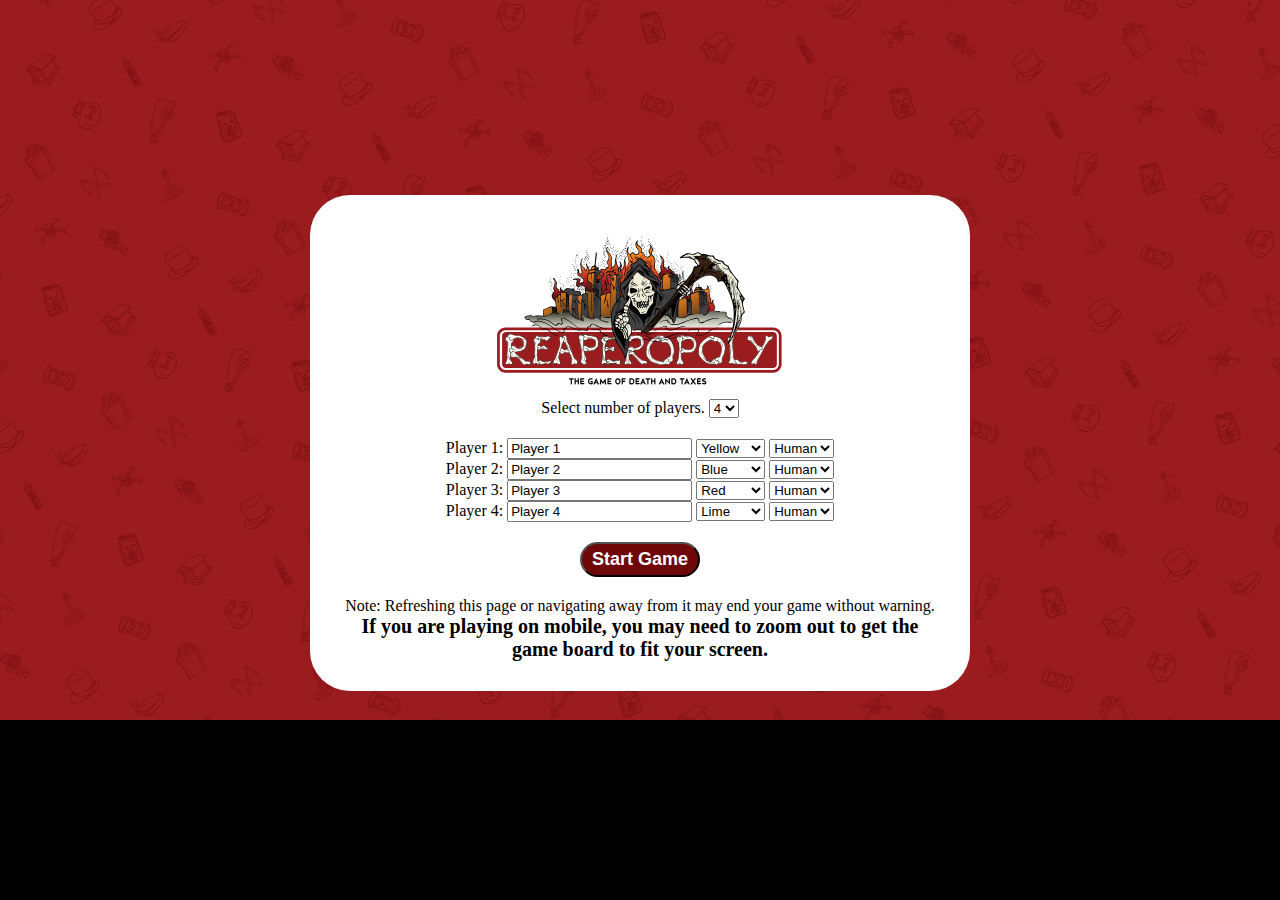
==== commit 066ea390: "changes" ====
--- a/index.html
+++ b/index.html
@@ -113,7 +113,7 @@
 	<table id="board">
 		<tr>
 			<td class="cell board-corner the-top1" id="cell20">
-				<img class="corner-card" src="./Final svgs (1)/Final svgs/small/Reaperopoly-Boardspace-21-Park.svg" />
+				<img class="corner-card top1-card" src="./Final svgs (1)/Final svgs/small/Reaperopoly-Boardspace-21-Park.svg" />
 			</td>
 			<td class="cell board-top" id="cell21">
 				<img class="top-card"
--- a/styles.css
+++ b/styles.css
@@ -1,12 +1,13 @@
 body {
   background: #000000;
   margin: 0px;
-  background-image: url("./images/skull_texture_background_shadow_55295_1920x1080\ -\ Copy.jpg");
+  background-image: url("./images/Reaper_pattern_wallpaper.jpg");
   /*
   background-position-x: -400px;
   /*
   min-width: 1075px;
   */
+  background-size: cover;
   background-repeat: no-repeat;
   min-width: 630px;
 }
@@ -962,7 +963,9 @@
   position: absolute;
   height: 126px;
   height: 128px;
+  height: 128.5px;
   left: -1.1px;
+  left: -2.7px;
   top: -1px;
 }
 .board-corner {
@@ -975,11 +978,13 @@
   position: absolute;
   height: 126px;
   height: 128px;
+  height: 129px;
   left: -1.1px;
 }
 .board-corner {
   position: relative;
   height: 120px;
+
   background-position: center;
   color: rgba(96, 1, 1, 0);
 }
@@ -988,13 +993,18 @@
   top: -4px;
 }
 .the-top1 {
-  left: -1.95px;
+  left: -2.95px;
   top: -4px;
+}
+.top1-card {
+  width: 130.5px;
+
 }
 /* wary */
 .the-bottom {
   left: -3.5px;
   height: 128px;
+
 }
 .board-right {
   position: relative;
@@ -1007,8 +1017,11 @@
   position: absolute;
   height: 126px;
   height: 128px;
+  height: 129px;
+
   transform: rotate(-90deg);
   bottom: -27px;
+  bottom: -28.5px;
   left: 24px;
   right: 20px;
 }
@@ -1022,7 +1035,7 @@
 .left-card {
   position: absolute;
   height: 126px;
-  height: 128px;
+  height: 129px;
   transform: rotate(90deg);
   bottom: -24px;
   right: 24px;
